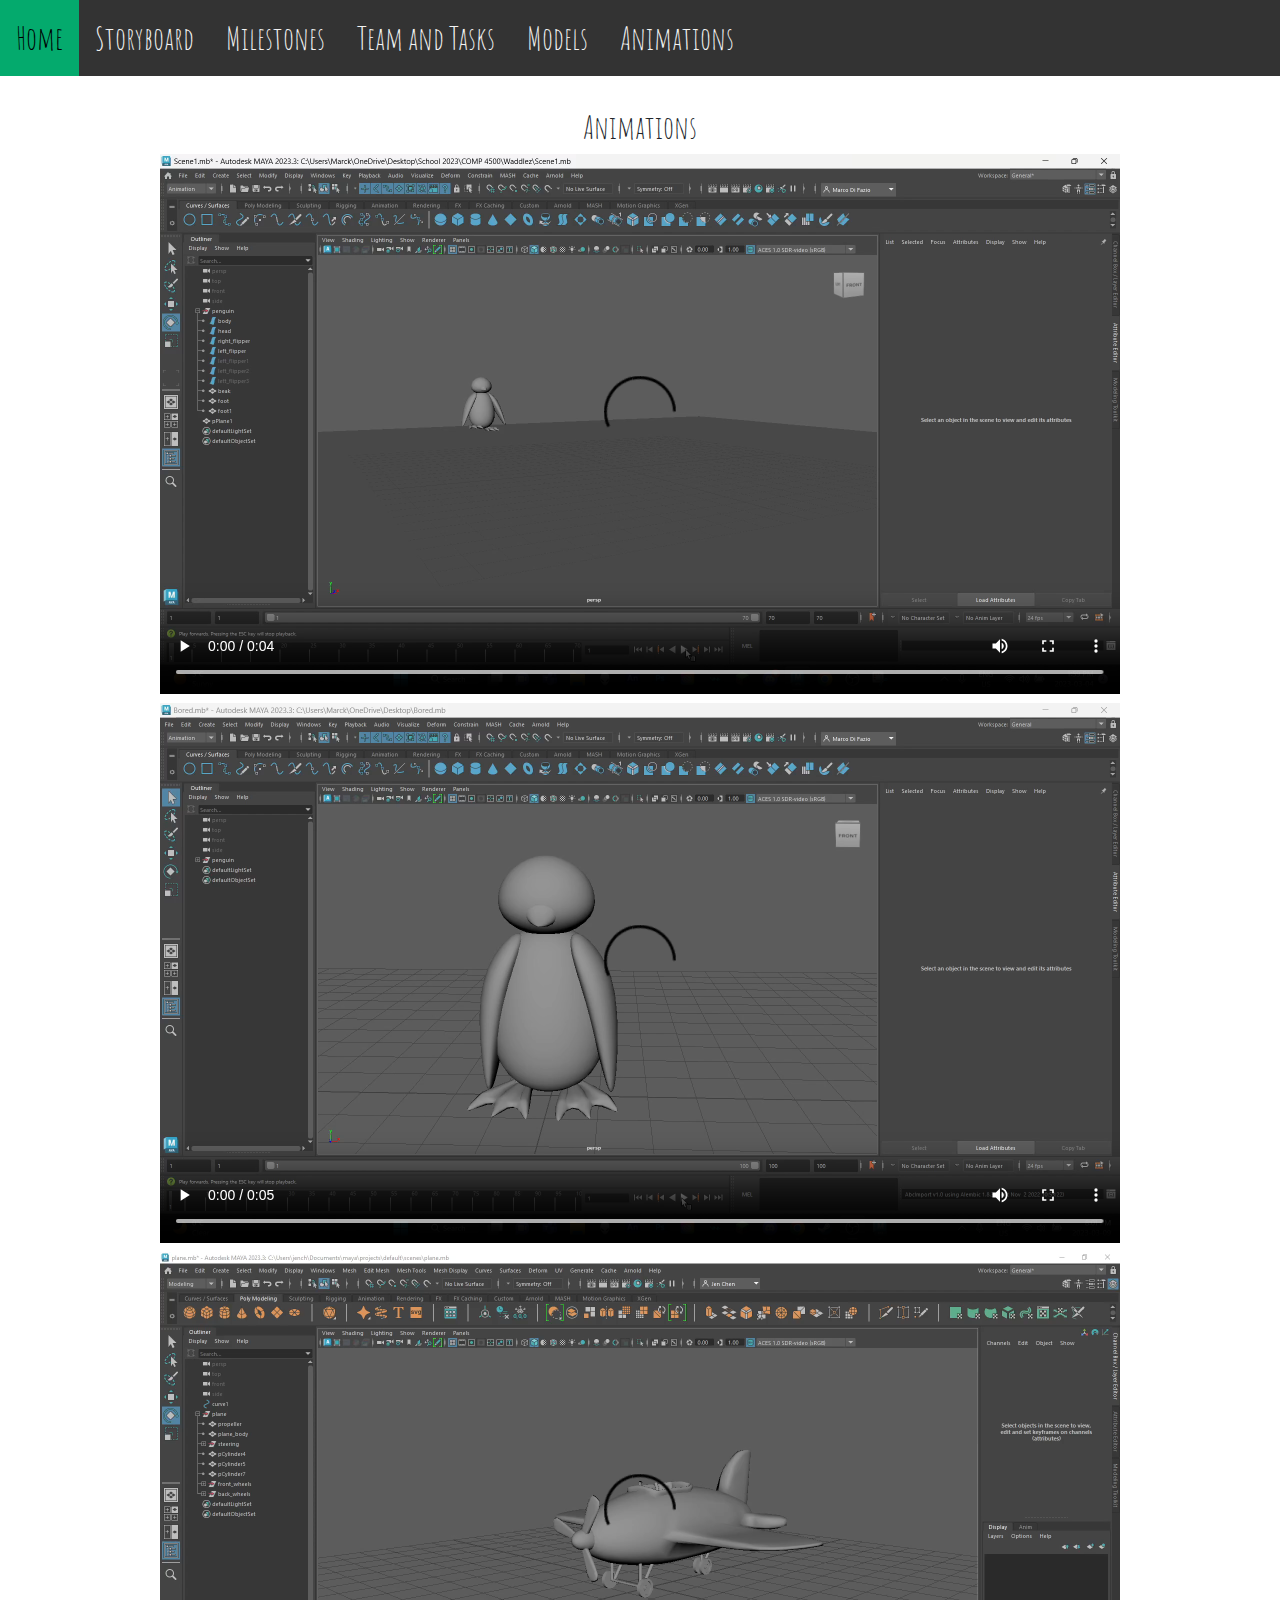
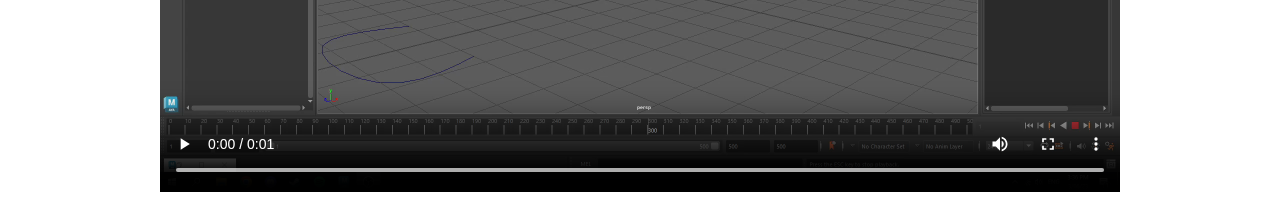
==== animations.html @ 499a3f39 "new animations page added" ====
<!DOCTYPE html>
<html>
  <head>
    <meta charset="UTF-8" />
    <meta
      name="viewport"
      content="width=device-width, initial-scale=1, shrink-to-fit=no"
    />
    <link rel="icon" type="image/x-icon" href="img/favicon/penguin.png" />
    <link
      rel="stylesheet"
      href="https://cdn.jsdelivr.net/npm/bootstrap@4.0.0/dist/css/bootstrap.min.css"
      integrity="sha384-Gn5384xqQ1aoWXA+058RXPxPg6fy4IWvTNh0E263XmFcJlSAwiGgFAW/dAiS6JXm"
      crossorigin="anonymous"
    />
    <link rel="stylesheet" href="styles.css" />
    <link rel="preconnect" href="https://fonts.googleapis.com" />
    <link rel="preconnect" href="https://fonts.gstatic.com" crossorigin />
    <link
      href="https://fonts.googleapis.com/css2?family=Amatic+SC:wght@400;700&family=Source+Code+Pro&display=swap"
      rel="stylesheet"
    />
    <title>Waddlez</title>
  </head>
  <body>
    <div class="topnav">
      <a class="active" href="index.html">Home</a>
      <a href="index.html#section-storyboard">Storyboard</a>
      <a href="index.html#section-milestones">Milestones</a>
      <a href="index.html#section-tasks">Team and Tasks</a>
      <a href="progress.html#section-models">Models</a>
      <a href="animations.html#section-animations">Animations</a>
    </div>

    <section class="section-animations">
      <h2>Animations</h2>
      <div class="animation-container">
        <div class="animation">
          <video controls>
            <source src="img/animations/Waddlez waddles.mkv" type="video/mp4" />
            <!-- <source src="movie.ogg" type="video/ogg"> -->
            Your browser does not support the video tag.
          </video>
        </div>
        <div class="animation">
          <video controls>
            <source src="img/animations/Waddlez dances.mkv" type="video/mp4" />
            <!-- <source src="movie.ogg" type="video/ogg"> -->
            Your browser does not support the video tag.
          </video>
        </div>
        <div class="animation">
          <video controls>
            <source src="img/animations/plane flying.mp4" type="video/mp4" />
            <!-- <source src="movie.ogg" type="video/ogg"> -->
            Your browser does not support the video tag.
          </video>
        </div>
      </div>
    </section>

    <noscript> Please enable JS to view this site. </noscript>
    <!-- <script src="../dist/bundle.js"></script> -->
  </body>
</html>
---- styles.css ----
html {
  scroll-behavior: smooth;
}

body {
  font-family: "Amatic SC", cursive;
  font-size: 1.5rem;
  text-align: center;
}

h2 {
  margin-top: 2rem;
}

p {
  font-size: 1rem;
  font-family: "Source Code Pro", monospace;
}
/* Add a black background color to the top navigation */
.topnav {
  background-color: #333;
  overflow: hidden;
}

/* Style the links inside the navigation bar */
.topnav a {
  float: left;
  color: #f2f2f2;
  text-align: center;
  padding: 14px 16px;
  text-decoration: none;
  font-size: 2rem;
  transition: all 0.3s;
}

/* Change the color of links on hover */
.topnav a:hover {
  background-color: #04aa6d;
  color: black;
}

/* Add a color to the active/current link */
/* .topnav a.active {
  background-color: #04aa6d;
  color: white;
} */

.caption-container {
  margin-top: 2rem;
}

.main-heading,
.sub-heading {
  margin-top: 2rem;
  display: flex;
  align-items: center;
  justify-content: center;
  text-align: center;
}

.main-heading {
  font-size: 4rem;
}

.carousel-container {
  display: flex;
  justify-content: center;
  height: auto;
  width: 50%;
}

.carousel-container img {
  width: 75%;
  /* height: 100%; */
  object-fit: cover;
}

.section-tasks {
  list-style: none;
}

.section-animatic {
  padding: 1rem 10rem;
}

.animatic {
  /* display: flex;
  justify-content: center; */
  /* width: 1000px; */
  border: 4px solid #333;
  border-radius: 10px;
}

.center {
  display: inline-block;
  margin-left: auto;
  margin-right: auto;
  width: 75%;
}
.header {
  text-align: center;
  padding: 32px;
}

.row {
  margin-top: 2rem;
  display: -ms-flexbox; /* IE 10 */
  display: flex;
  -ms-flex-wrap: wrap; /* IE 10 */
  flex-wrap: wrap;
  padding: 0 4px;
}

.section-models {
  margin-top: 2rem;
}

/* Create two equal columns that sits next to each other */
.column {
  -ms-flex: 50%; /* IE 10 */
  flex: 50%;
  padding: 0 4px;
}

.column img {
  margin-top: 8px;
  vertical-align: middle;
  border-radius: 10px;
  flex: 50%;
  -ms-flex: 50%;
}

/* Style the buttons */
.btn {
  border: none;
  outline: none;
  padding: 10px 16px;
  background-color: #f1f1f1;
  cursor: pointer;
  font-size: 18px;
}

.btn:hover {
  background-color: #ddd;
}

.btn.active {
  background-color: #666;
  color: white;
}

@keyframes tonext {
  75% {
    left: 0;
  }
  95% {
    left: 100%;
  }
  98% {
    left: 100%;
  }
  99% {
    left: 0;
  }
}

@keyframes tostart {
  75% {
    left: 0;
  }
  95% {
    left: -300%;
  }
  98% {
    left: -300%;
  }
  99% {
    left: 0;
  }
}

@keyframes snap {
  96% {
    scroll-snap-align: center;
  }
  97% {
    scroll-snap-align: none;
  }
  99% {
    scroll-snap-align: none;
  }
  100% {
    scroll-snap-align: center;
  }
}

/* body {
  max-width: 37.5rem;
  margin: 0 auto;
  padding: 0 1.25rem;
  font-family: "Lato", sans-serif;
} */

* {
  box-sizing: border-box;
  scrollbar-color: transparent transparent; /* thumb and track color */
  scrollbar-width: 0px;
}

*::-webkit-scrollbar {
  width: 0;
}

*::-webkit-scrollbar-track {
  background: transparent;
}

*::-webkit-scrollbar-thumb {
  background: transparent;
  border: none;
}

* {
  -ms-overflow-style: none;
}

ol,
li {
  list-style: none;
  margin: 0;
  padding: 0;
}

.carousel--progress {
  position: relative;
  padding-top: 75%;
  filter: drop-shadow(0 0 10px #0003);
  perspective: 100px;
}

.carousel__viewport {
  position: absolute;
  top: 0;
  right: 0;
  bottom: 0;
  left: 0;
  display: flex;
  overflow-x: scroll;
  counter-reset: item;
  scroll-behavior: smooth;
  scroll-snap-type: x mandatory;
}

.carousel__slide {
  position: relative;
  flex: 0 0 100%;
  /* width: 75%;
  height: auto; */
  background-color: #f99;
  counter-increment: item;
}

.carousel__slide:nth-child(even) {
  background-color: #99f;
}

.carousel__slide:before {
  content: counter(item);
  position: absolute;
  top: 50%;
  left: 50%;
  transform: translate3d(-50%, -40%, 70px);
  color: #fff;
  font-size: 2em;
}

.carousel__snapper {
  position: absolute;
  top: 0;
  left: 0;
  width: 100%;
  height: 100%;
  scroll-snap-align: center;
}

@media (hover: hover) {
  .carousel__snapper {
    animation-name: tonext, snap;
    animation-timing-function: ease;
    animation-duration: 4s;
    animation-iteration-count: infinite;
  }

  .carousel__slide:last-child .carousel__snapper {
    animation-name: tostart, snap;
  }
}

@media (prefers-reduced-motion: reduce) {
  .carousel__snapper {
    animation-name: none;
  }
}

.carousel:hover .carousel__snapper,
.carousel:focus-within .carousel__snapper {
  animation-name: none;
}

.carousel__navigation {
  position: absolute;
  right: 0;
  bottom: 0;
  left: 0;
  text-align: center;
}

.carousel__navigation-list,
.carousel__navigation-item {
  display: inline-block;
}

.carousel__navigation-button {
  display: inline-block;
  width: 1.5rem;
  height: 1.5rem;
  background-color: #333;
  background-clip: content-box;
  border: 0.25rem solid transparent;
  border-radius: 50%;
  font-size: 0;
  transition: transform 0.1s;
}

.carousel::before,
.carousel::after,
.carousel__prev,
.carousel__next {
  position: absolute;
  top: 0;
  margin-top: 37.5%;
  width: 4rem;
  height: 4rem;
  transform: translateY(-50%);
  border-radius: 50%;
  font-size: 0;
  outline: 0;
}

.carousel::before,
.carousel__prev {
  left: -1rem;
}

.carousel::after,
.carousel__next {
  right: -1rem;
}

.carousel::before,
.carousel::after {
  content: "";
  z-index: 1;
  background-color: #333;
  background-size: 1.5rem 1.5rem;
  background-repeat: no-repeat;
  background-position: center center;
  color: #fff;
  font-size: 2.5rem;
  line-height: 4rem;
  text-align: center;
  pointer-events: none;
}

.carousel::before {
  background-image: url("data:image/svg+xml,%3Csvg viewBox='0 0 100 100' xmlns='http://www.w3.org/2000/svg'%3E%3Cpolygon points='0,50 80,100 80,0' fill='%23fff'/%3E%3C/svg%3E");
}

.carousel::after {
  background-image: url("data:image/svg+xml,%3Csvg viewBox='0 0 100 100' xmlns='http://www.w3.org/2000/svg'%3E%3Cpolygon points='100,50 20,100 20,0' fill='%23fff'/%3E%3C/svg%3E");
}

.animation-container {
  display: flex;
  justify-content: center;
  flex-wrap: wrap;
  /* align-items: center; */
}

.animation-container video {
  width: 75%;
}
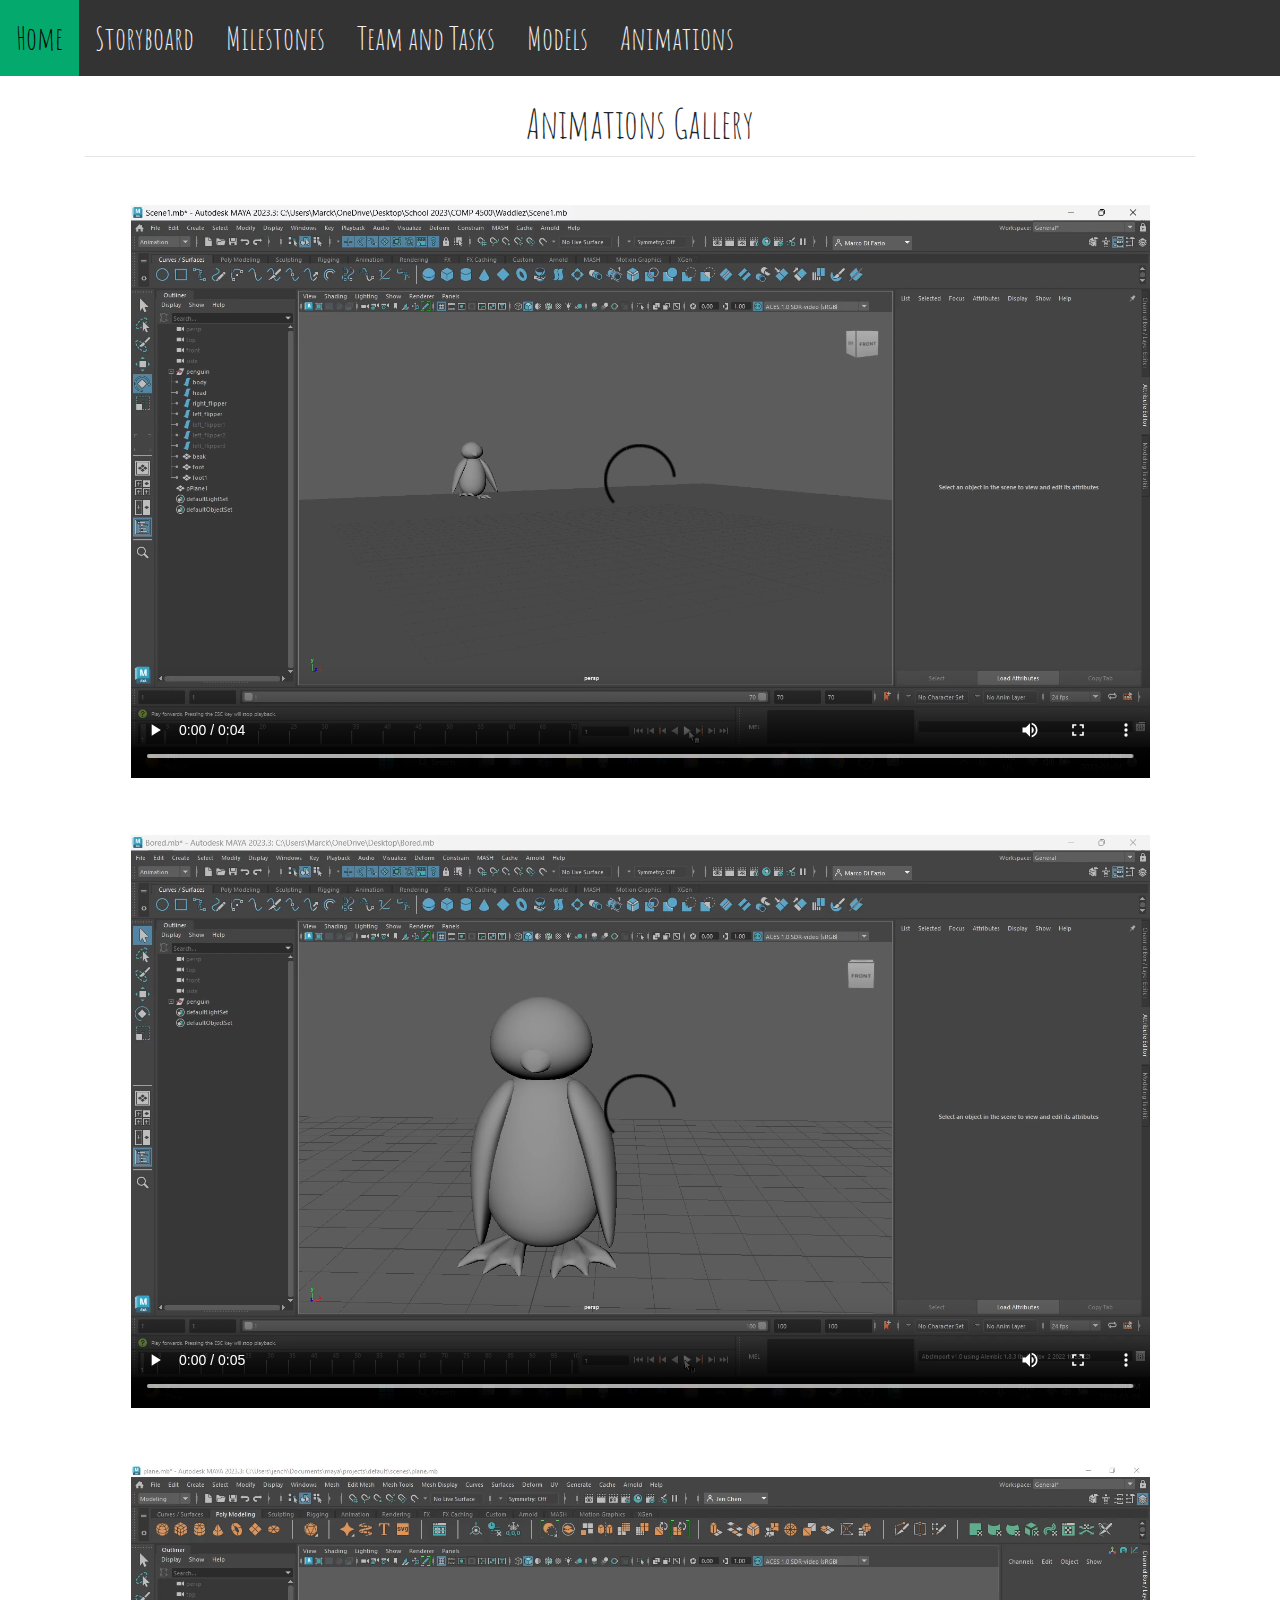
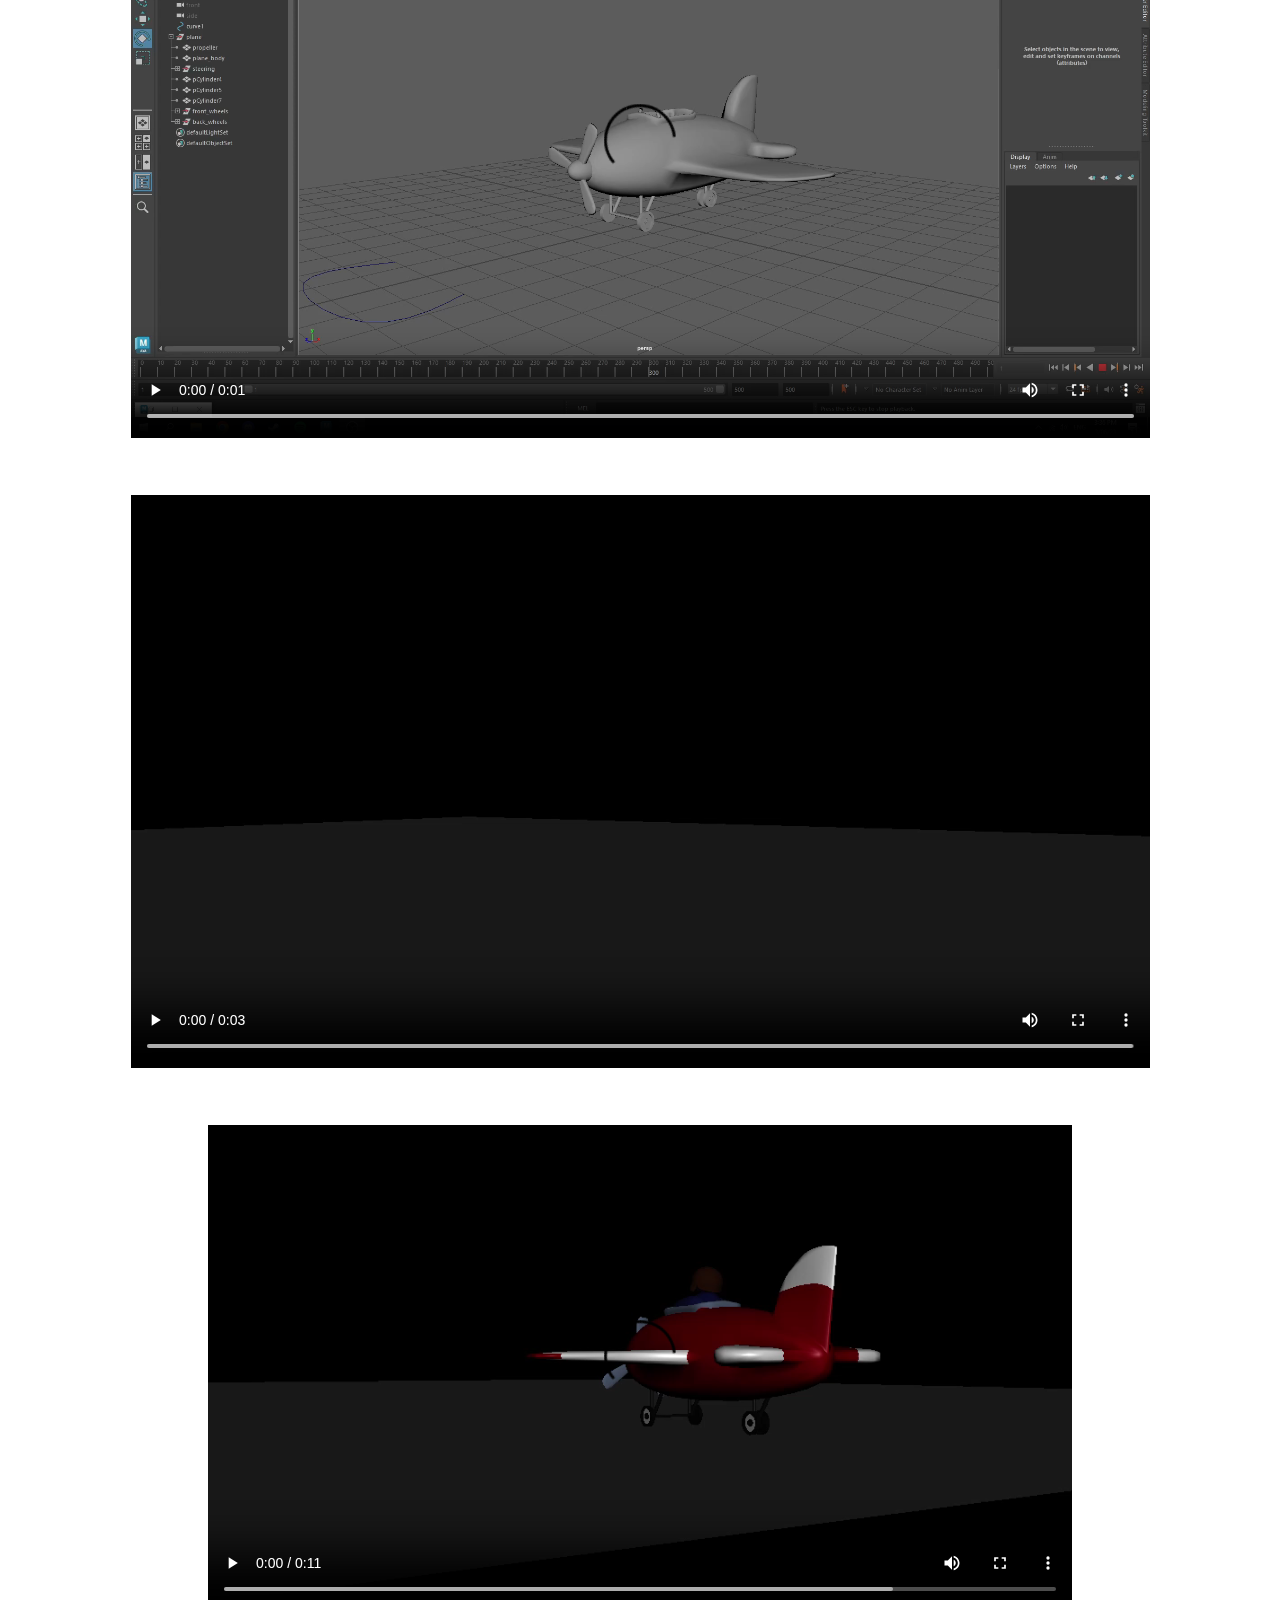
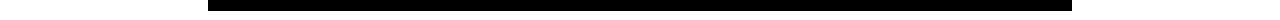
==== commit c0333bcf: "updated models and textures" ====
--- a/animations.html
+++ b/animations.html
@@ -33,28 +33,58 @@
     </div>
 
     <section class="section-animations">
-      <h2>Animations</h2>
-      <div class="animation-container">
-        <div class="animation">
-          <video controls>
-            <source src="img/animations/Waddlez waddles.mkv" type="video/mp4" />
-            <!-- <source src="movie.ogg" type="video/ogg"> -->
-            Your browser does not support the video tag.
-          </video>
-        </div>
-        <div class="animation">
-          <video controls>
-            <source src="img/animations/Waddlez dances.mkv" type="video/mp4" />
-            <!-- <source src="movie.ogg" type="video/ogg"> -->
-            Your browser does not support the video tag.
-          </video>
-        </div>
-        <div class="animation">
-          <video controls>
-            <source src="img/animations/plane flying.mp4" type="video/mp4" />
-            <!-- <source src="movie.ogg" type="video/ogg"> -->
-            Your browser does not support the video tag.
-          </video>
+      <div class="container">
+        <h1 class="fw-light text-center text-lg-start mt-4 mb-0">
+          Animations Gallery
+        </h1>
+        <hr class="mt-2 mb-5" />
+        <div class="row text-center text-lg-start">
+          <div class="animation-container">
+            <div class="animation">
+              <video controls>
+                <source
+                  src="img/animations/Waddlez waddles.mkv"
+                  type="video/mp4"
+                />
+                <!-- <source src="movie.ogg" type="video/ogg"> -->
+                Your browser does not support the video tag.
+              </video>
+            </div>
+            <div class="animation">
+              <video controls>
+                <source
+                  src="img/animations/Waddlez dances.mkv"
+                  type="video/mp4"
+                />
+                <!-- <source src="movie.ogg" type="video/ogg"> -->
+                Your browser does not support the video tag.
+              </video>
+            </div>
+            <div class="animation">
+              <video controls>
+                <source
+                  src="img/animations/plane flying.mp4"
+                  type="video/mp4"
+                />
+                <!-- <source src="movie.ogg" type="video/ogg"> -->
+                Your browser does not support the video tag.
+              </video>
+            </div>
+            <div class="animation">
+              <video controls>
+                <source src="img/animations/SceneOne.mp4" type="video/mp4" />
+                <!-- <source src="movie.ogg" type="video/ogg"> -->
+                Your browser does not support the video tag.
+              </video>
+            </div>
+            <div class="animation">
+              <video controls>
+                <source src="img/animations/Finale.mp4" type="video/mp4" />
+                <!-- <source src="movie.ogg" type="video/ogg"> -->
+                Your browser does not support the video tag.
+              </video>
+            </div>
+          </div>
         </div>
       </div>
     </section>
--- a/styles.css
+++ b/styles.css
@@ -384,9 +384,10 @@
   display: flex;
   justify-content: center;
   flex-wrap: wrap;
+  gap: 3rem;
   /* align-items: center; */
 }
 
 .animation-container video {
-  width: 75%;
-}
+  width: 90%;
+}
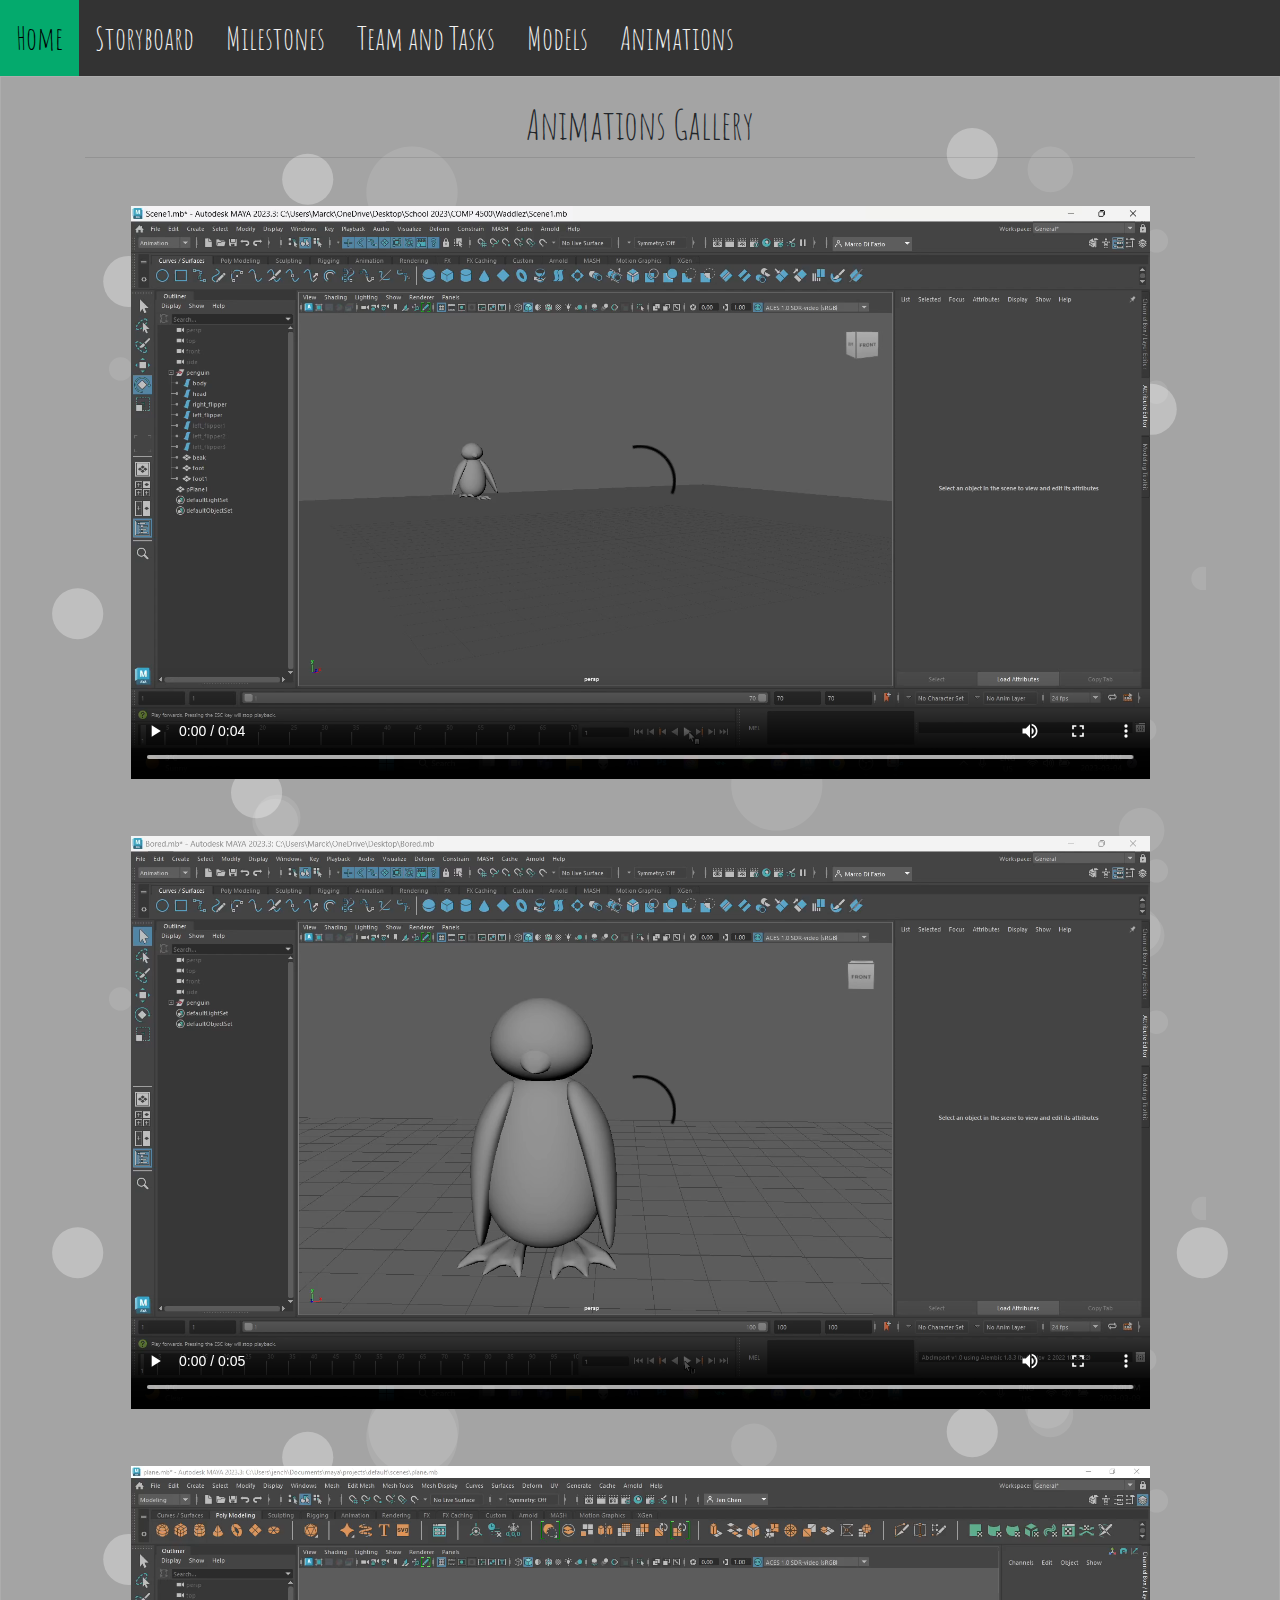
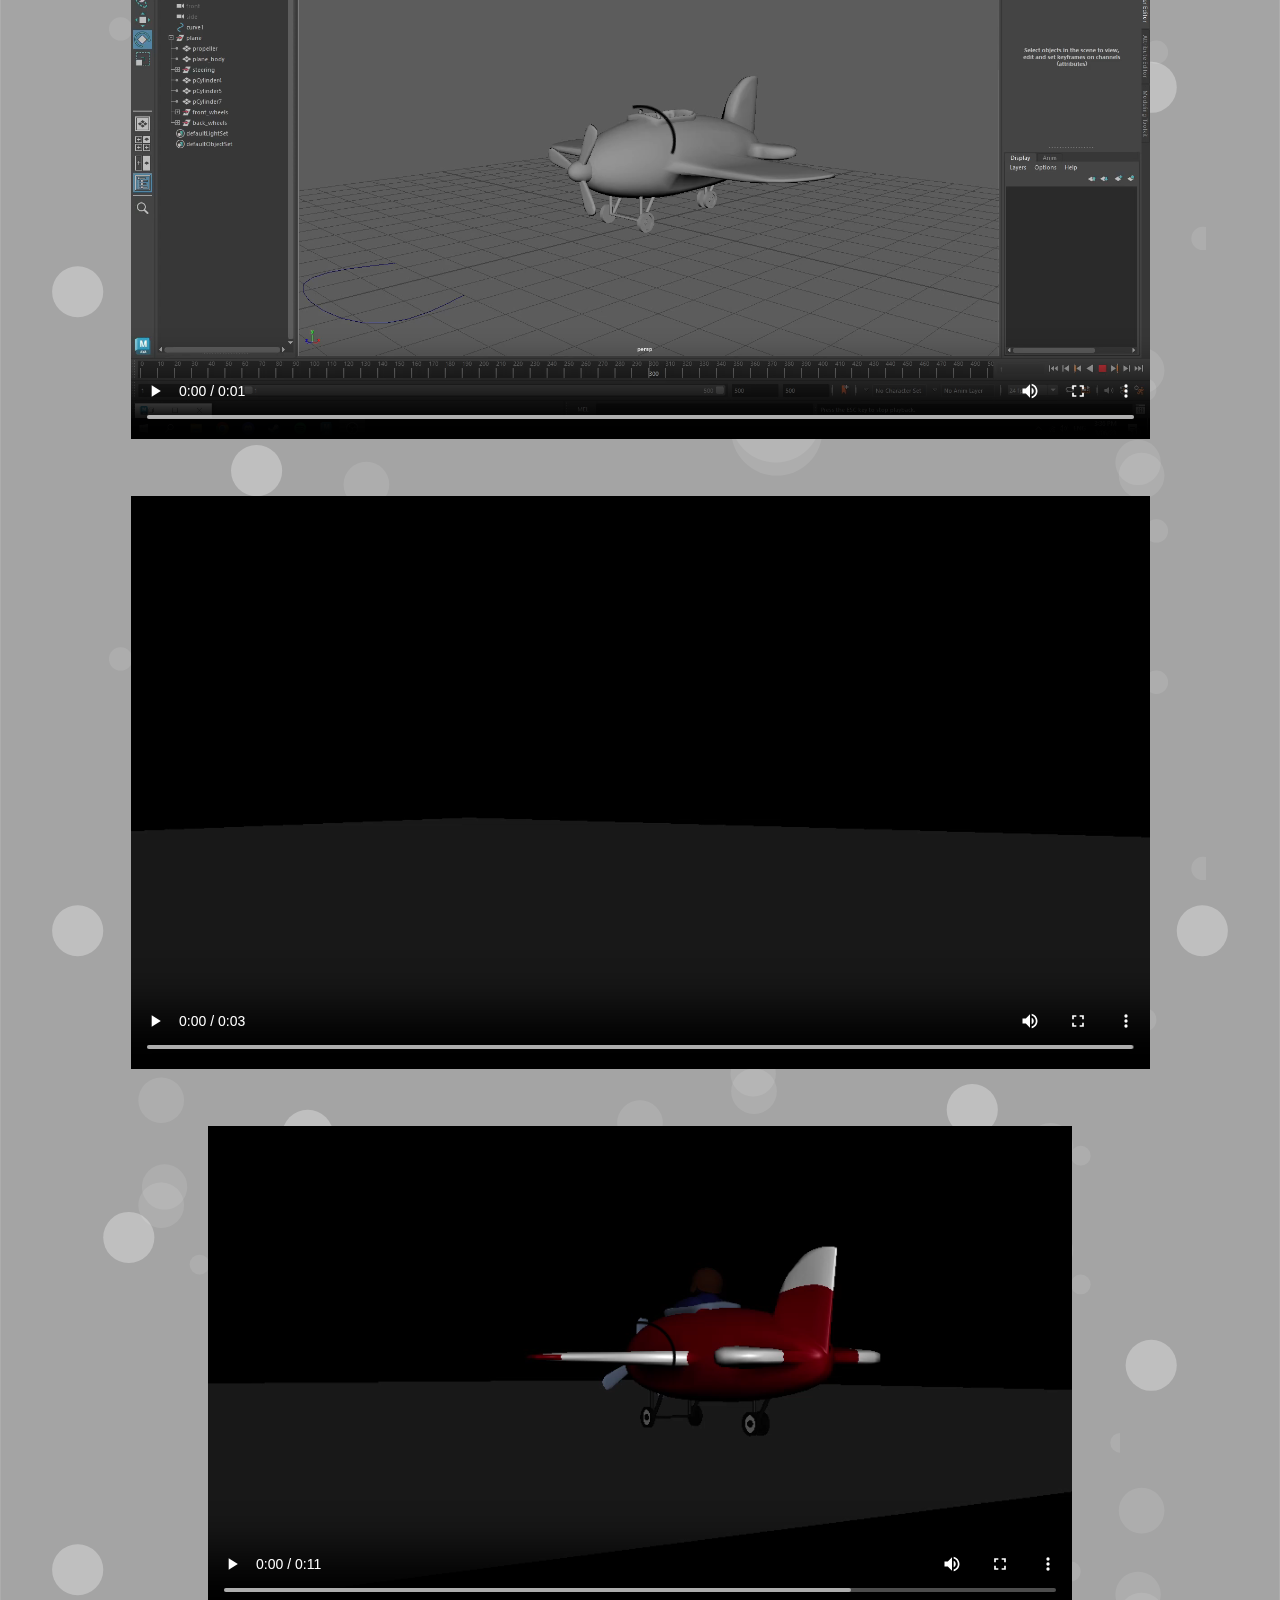
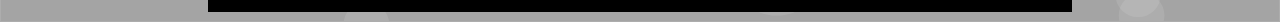
==== commit 904c5936: "updated background" ====
--- a/animations.html
+++ b/animations.html
@@ -31,63 +31,64 @@
       <a href="progress.html#section-models">Models</a>
       <a href="animations.html#section-animations">Animations</a>
     </div>
-
-    <section class="section-animations">
-      <div class="container">
-        <h1 class="fw-light text-center text-lg-start mt-4 mb-0">
-          Animations Gallery
-        </h1>
-        <hr class="mt-2 mb-5" />
-        <div class="row text-center text-lg-start">
-          <div class="animation-container">
-            <div class="animation">
-              <video controls>
-                <source
-                  src="img/animations/Waddlez waddles.mkv"
-                  type="video/mp4"
-                />
-                <!-- <source src="movie.ogg" type="video/ogg"> -->
-                Your browser does not support the video tag.
-              </video>
-            </div>
-            <div class="animation">
-              <video controls>
-                <source
-                  src="img/animations/Waddlez dances.mkv"
-                  type="video/mp4"
-                />
-                <!-- <source src="movie.ogg" type="video/ogg"> -->
-                Your browser does not support the video tag.
-              </video>
-            </div>
-            <div class="animation">
-              <video controls>
-                <source
-                  src="img/animations/plane flying.mp4"
-                  type="video/mp4"
-                />
-                <!-- <source src="movie.ogg" type="video/ogg"> -->
-                Your browser does not support the video tag.
-              </video>
-            </div>
-            <div class="animation">
-              <video controls>
-                <source src="img/animations/SceneOne.mp4" type="video/mp4" />
-                <!-- <source src="movie.ogg" type="video/ogg"> -->
-                Your browser does not support the video tag.
-              </video>
-            </div>
-            <div class="animation">
-              <video controls>
-                <source src="img/animations/Finale.mp4" type="video/mp4" />
-                <!-- <source src="movie.ogg" type="video/ogg"> -->
-                Your browser does not support the video tag.
-              </video>
+    <div class="snow">
+      <section class="section-animations">
+        <div class="container">
+          <h1 class="fw-light text-center text-lg-start mt-4 mb-0">
+            Animations Gallery
+          </h1>
+          <hr class="mt-2 mb-5" />
+          <div class="row text-center text-lg-start">
+            <div class="animation-container">
+              <div class="animation">
+                <video controls>
+                  <source
+                    src="img/animations/Waddlez waddles.mkv"
+                    type="video/mp4"
+                  />
+                  <!-- <source src="movie.ogg" type="video/ogg"> -->
+                  Your browser does not support the video tag.
+                </video>
+              </div>
+              <div class="animation">
+                <video controls>
+                  <source
+                    src="img/animations/Waddlez dances.mkv"
+                    type="video/mp4"
+                  />
+                  <!-- <source src="movie.ogg" type="video/ogg"> -->
+                  Your browser does not support the video tag.
+                </video>
+              </div>
+              <div class="animation">
+                <video controls>
+                  <source
+                    src="img/animations/plane flying.mp4"
+                    type="video/mp4"
+                  />
+                  <!-- <source src="movie.ogg" type="video/ogg"> -->
+                  Your browser does not support the video tag.
+                </video>
+              </div>
+              <div class="animation">
+                <video controls>
+                  <source src="img/animations/SceneOne.mp4" type="video/mp4" />
+                  <!-- <source src="movie.ogg" type="video/ogg"> -->
+                  Your browser does not support the video tag.
+                </video>
+              </div>
+              <div class="animation">
+                <video controls>
+                  <source src="img/animations/Finale.mp4" type="video/mp4" />
+                  <!-- <source src="movie.ogg" type="video/ogg"> -->
+                  Your browser does not support the video tag.
+                </video>
+              </div>
             </div>
           </div>
         </div>
-      </div>
-    </section>
+      </section>
+    </div>
 
     <noscript> Please enable JS to view this site. </noscript>
     <!-- <script src="../dist/bundle.js"></script> -->
--- a/styles.css
+++ b/styles.css
@@ -6,10 +6,11 @@
   font-family: "Amatic SC", cursive;
   font-size: 1.5rem;
   text-align: center;
+  background-color: rgb(164, 164, 164);
 }
 
 h2 {
-  margin-top: 2rem;
+  padding-top: 2rem;
 }
 
 p {
@@ -51,7 +52,7 @@
 
 .main-heading,
 .sub-heading {
-  margin-top: 2rem;
+  padding-top: 2rem;
   display: flex;
   align-items: center;
   justify-content: center;
@@ -112,7 +113,7 @@
 }
 
 .section-models {
-  margin-top: 2rem;
+  padding-top: 2rem;
 }
 
 /* Create two equal columns that sits next to each other */
@@ -193,13 +194,6 @@
     scroll-snap-align: center;
   }
 }
-
-/* body {
-  max-width: 37.5rem;
-  margin: 0 auto;
-  padding: 0 1.25rem;
-  font-family: "Lato", sans-serif;
-} */
 
 * {
   box-sizing: border-box;
@@ -391,3 +385,29 @@
 .animation-container video {
   width: 90%;
 }
+
+.snow {
+  /* width: 500px;
+  height: 100px; */
+  border: 1px solid rgba(255, 255, 255, 0.1);
+  background-image: url("data:image/svg+xml,%3Csvg version='1.1' xmlns='http://www.w3.org/2000/svg' xmlns:xlink='http://www.w3.org/1999/xlink' x='0px' y='0px' viewBox='0 0 50 50' style='enable-background:new 0 0 50 50%3B' xml:space='preserve'%3E%3Cstyle type='text/css'%3E.st1%7Bopacity:0.3%3Bfill:%23FFFFFF%3B%7D.st3%7Bopacity:0.1%3Bfill:%23FFFFFF%3B%7D%3C/style%3E%3Ccircle class='st1' cx='5' cy='8' r='1'/%3E%3Ccircle class='st1' cx='38' cy='3' r='1'/%3E%3Ccircle class='st1' cx='12' cy='4' r='1'/%3E%3Ccircle class='st1' cx='16' cy='16' r='1'/%3E%3Ccircle class='st1' cx='47' cy='46' r='1'/%3E%3Ccircle class='st1' cx='32' cy='10' r='1'/%3E%3Ccircle class='st1' cx='3' cy='46' r='1'/%3E%3Ccircle class='st1' cx='45' cy='13' r='1'/%3E%3Ccircle class='st1' cx='10' cy='28' r='1'/%3E%3Ccircle class='st1' cx='22' cy='35' r='1'/%3E%3Ccircle class='st1' cx='3' cy='21' r='1'/%3E%3Ccircle class='st1' cx='26' cy='20' r='1'/%3E%3Ccircle class='st1' cx='30' cy='45' r='1'/%3E%3Ccircle class='st1' cx='15' cy='45' r='1'/%3E%3Ccircle class='st1' cx='34' cy='36' r='1'/%3E%3Ccircle class='st1' cx='41' cy='32' r='1'/%3E%3C/svg%3E");
+  background-position: 0px 0px;
+  animation: animatedBackground 10s linear infinite;
+}
+
+.snow div {
+  /* width: 100%;
+  height: 100%; */
+  background-image: url("data:image/svg+xml,%3Csvg version='1.1' xmlns='http://www.w3.org/2000/svg' xmlns:xlink='http://www.w3.org/1999/xlink' x='0px' y='0px' viewBox='0 0 50 50' style='enable-background:new 0 0 50 50%3B' xml:space='preserve'%3E%3Cstyle type='text/css'%3E.st1%7Bopacity:0.7%3Bfill:%23FFFFFF%3B%7D.st3%7Bopacity:0.1%3Bfill:%23FFFFFF%3B%7D%3C/style%3E%3Ccircle class='st3' cx='4' cy='14' r='1'/%3E%3Ccircle class='st3' cx='43' cy='3' r='1'/%3E%3Ccircle class='st3' cx='31' cy='30' r='2'/%3E%3Ccircle class='st3' cx='19' cy='23' r='1'/%3E%3Ccircle class='st3' cx='37' cy='22' r='1'/%3E%3Ccircle class='st3' cx='43' cy='16' r='1'/%3E%3Ccircle class='st3' cx='8' cy='45' r='1'/%3E%3Ccircle class='st3' cx='29' cy='39' r='1'/%3E%3Ccircle class='st3' cx='13' cy='37' r='1'/%3E%3Ccircle class='st3' cx='47' cy='32' r='1'/%3E%3Ccircle class='st3' cx='15' cy='4' r='2'/%3E%3Ccircle class='st3' cx='9' cy='27' r='1'/%3E%3Ccircle class='st3' cx='30' cy='9' r='1'/%3E%3Ccircle class='st3' cx='25' cy='15' r='1'/%3E%3Ccircle class='st3' cx='21' cy='45' r='2'/%3E%3Ccircle class='st3' cx='42' cy='45' r='1'/%3E%3C/svg%3E");
+  background-position: 0px 0px;
+  animation: animatedBackground 15s linear infinite;
+}
+
+@keyframes animatedBackground {
+  0% {
+    background-position: 0 0;
+  }
+  100% {
+    background-position: 0px 300px;
+  }
+}
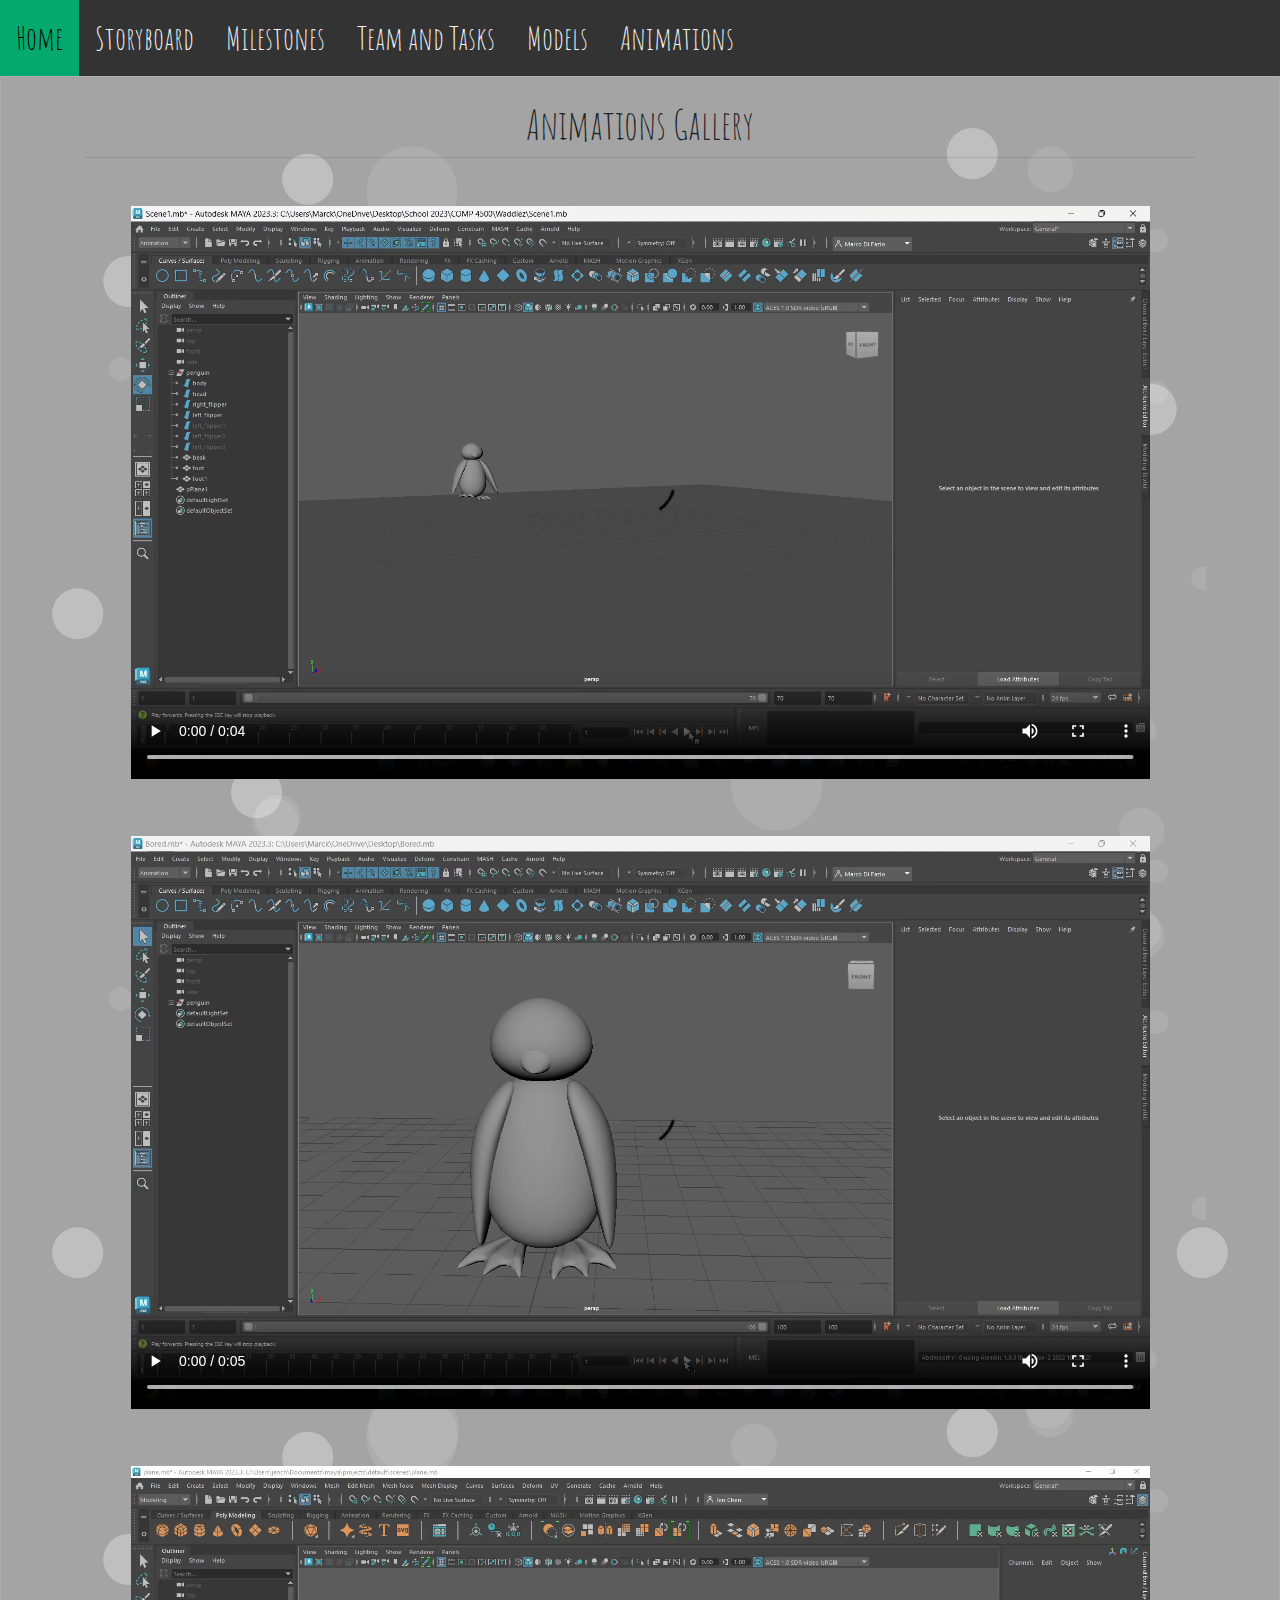
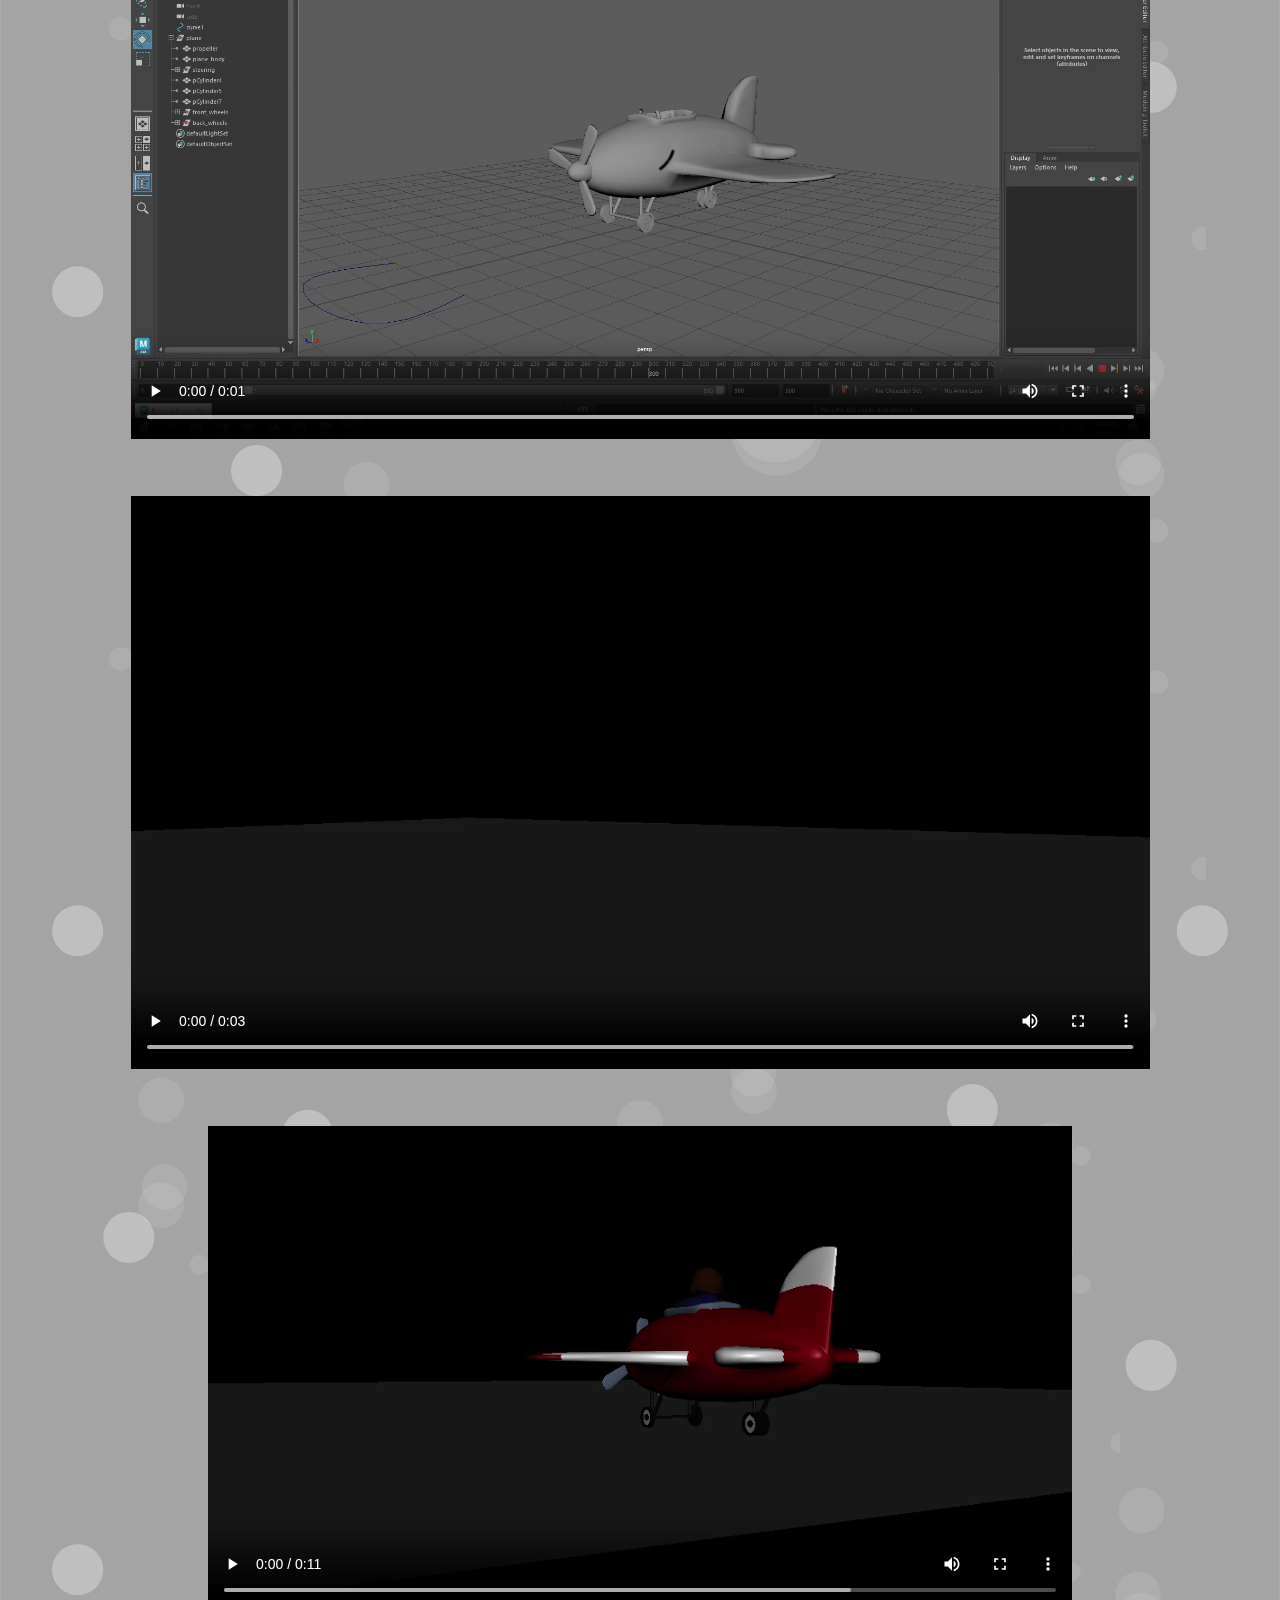
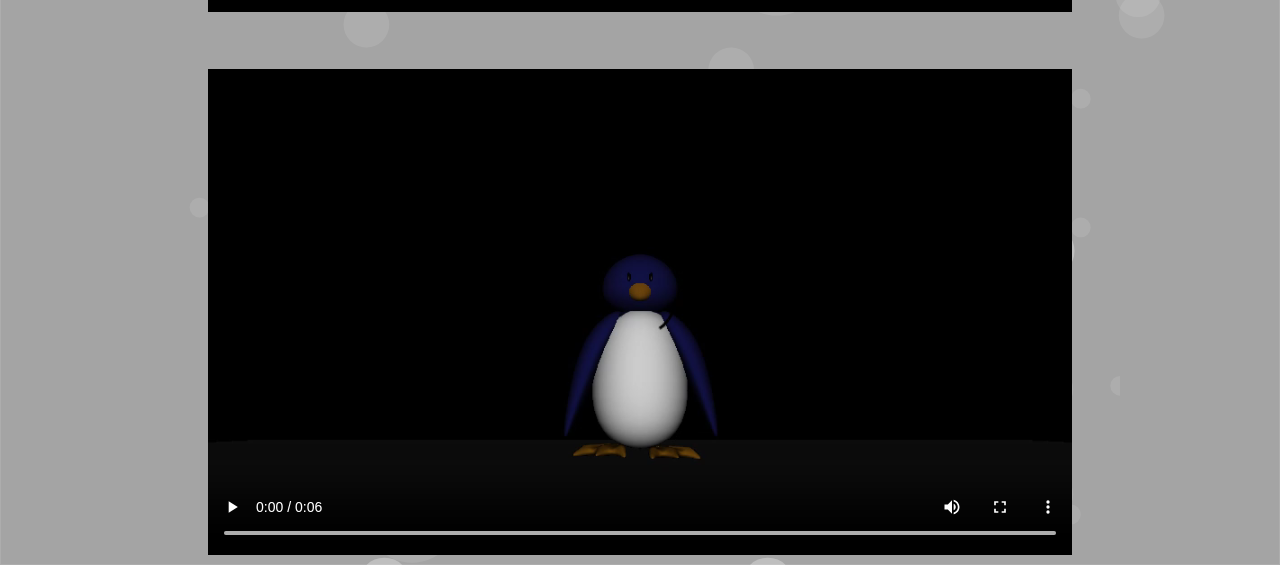
==== commit 2d90b0f0: "added animation" ====
--- a/animations.html
+++ b/animations.html
@@ -84,6 +84,13 @@
                   Your browser does not support the video tag.
                 </video>
               </div>
+              <div class="animation">
+                <video controls>
+                  <source src="img/animations/SitAndCry.mp4" type="video/mp4" />
+                  <!-- <source src="movie.ogg" type="video/ogg"> -->
+                  Your browser does not support the video tag.
+                </video>
+              </div>
             </div>
           </div>
         </div>
--- a/styles.css
+++ b/styles.css
@@ -48,6 +48,7 @@
 
 .caption-container {
   margin-top: 2rem;
+  padding-bottom: 2rem;
 }
 
 .main-heading,
@@ -223,13 +224,6 @@
   list-style: none;
   margin: 0;
   padding: 0;
-}
-
-.carousel--progress {
-  position: relative;
-  padding-top: 75%;
-  filter: drop-shadow(0 0 10px #0003);
-  perspective: 100px;
 }
 
 .carousel__viewport {
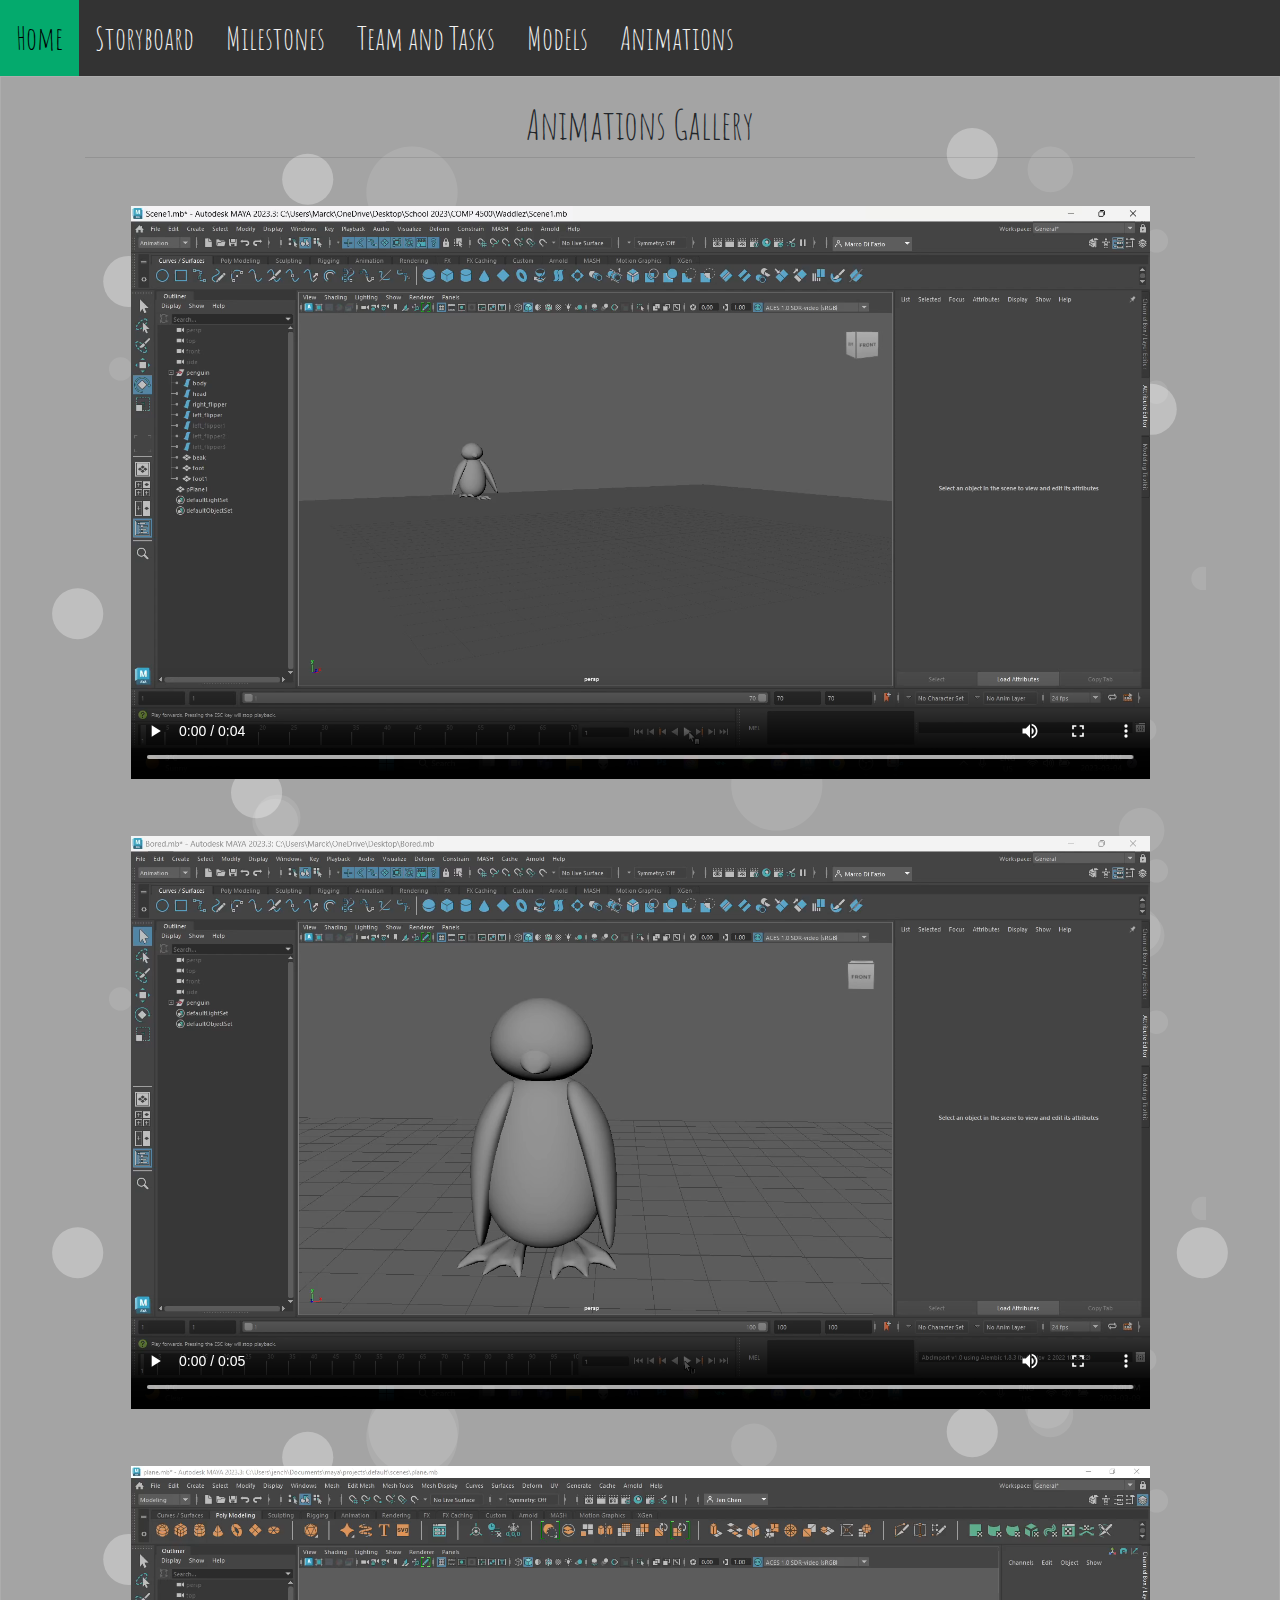
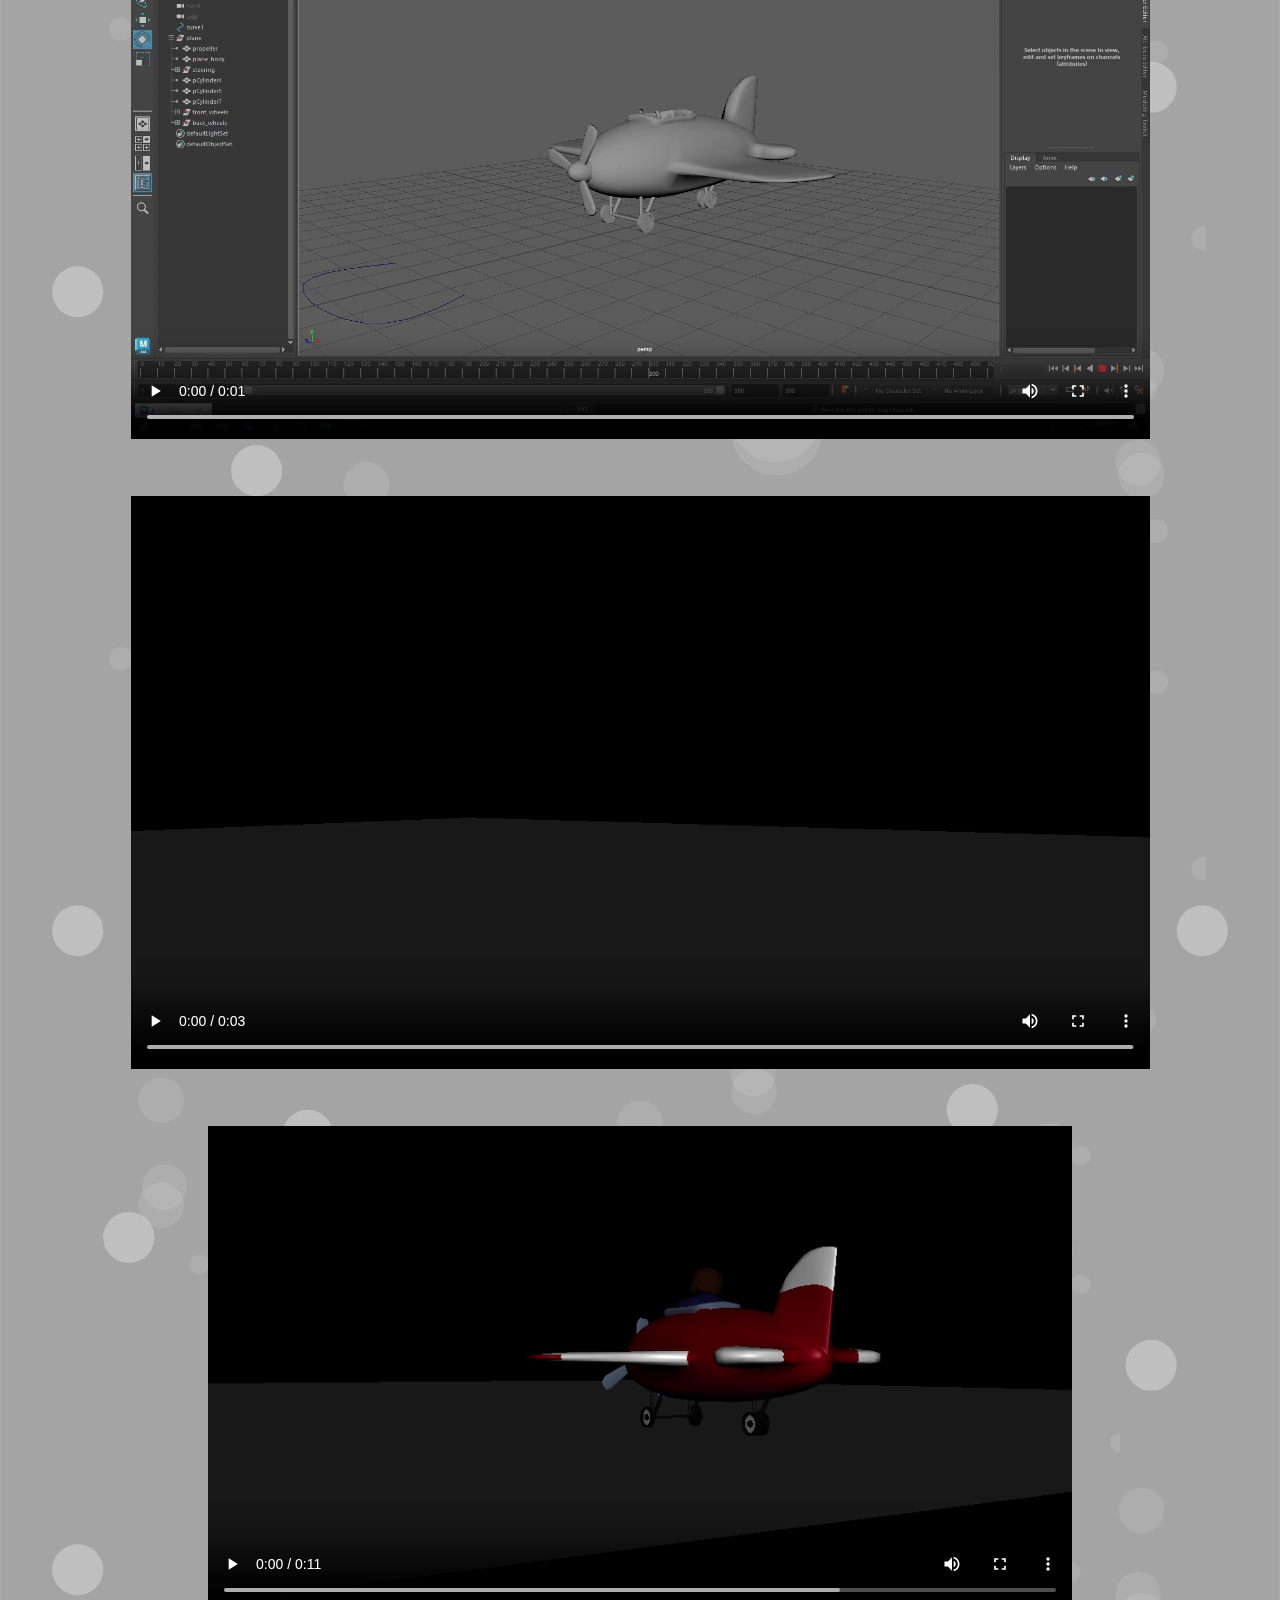
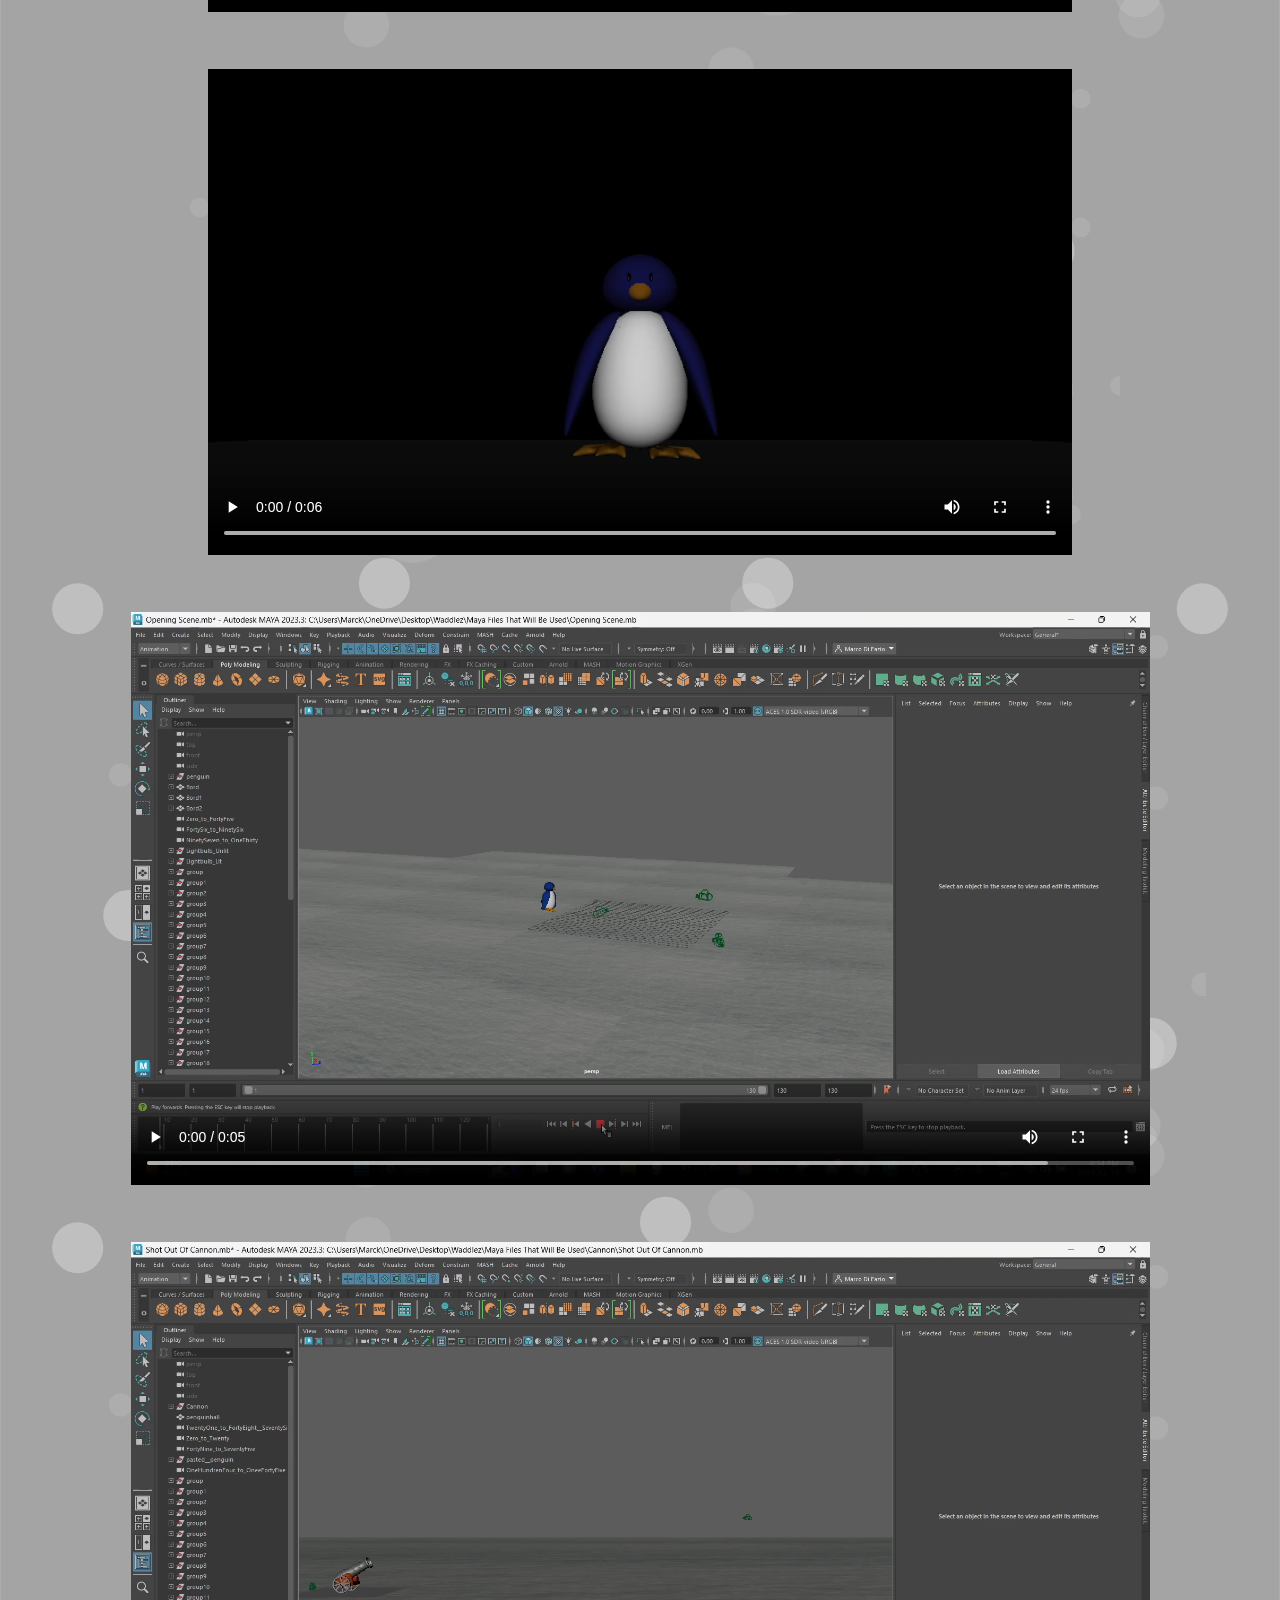
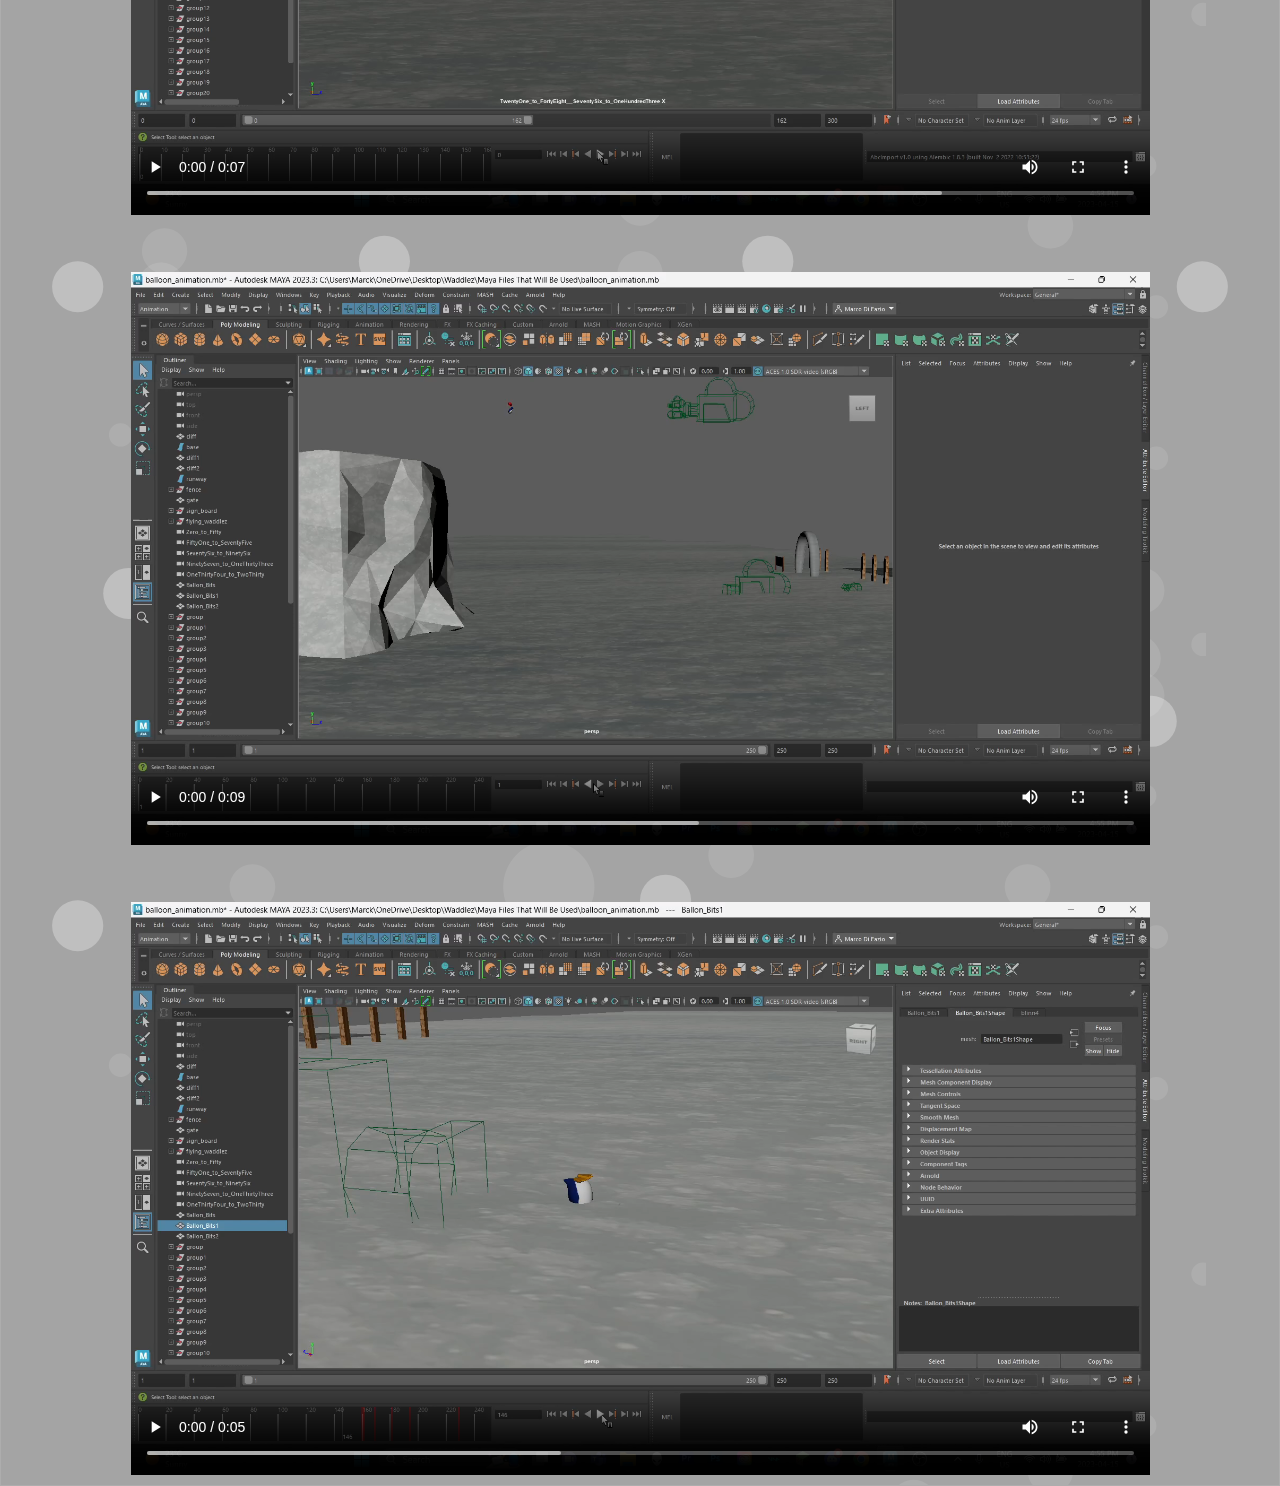
==== commit 7050a994: "final dev blog" ====
--- a/animations.html
+++ b/animations.html
@@ -91,6 +91,43 @@
                   Your browser does not support the video tag.
                 </video>
               </div>
+              <div class="animation">
+                <video controls>
+                  <source src="img/animations/idea.mkv" type="video/mp4" />
+                  <!-- <source src="movie.ogg" type="video/ogg"> -->
+                  Your browser does not support the video tag.
+                </video>
+              </div>
+              <div class="animation">
+                <video controls>
+                  <source
+                    src="img/animations/cannonball.mkv"
+                    type="video/mp4"
+                  />
+                  <!-- <source src="movie.ogg" type="video/ogg"> -->
+                  Your browser does not support the video tag.
+                </video>
+              </div>
+              <div class="animation">
+                <video controls>
+                  <source
+                    src="img/animations/balloon pop.mkv"
+                    type="video/mp4"
+                  />
+                  <!-- <source src="movie.ogg" type="video/ogg"> -->
+                  Your browser does not support the video tag.
+                </video>
+              </div>
+              <div class="animation">
+                <video controls>
+                  <source
+                    src="img/animations/balloon strips.mkv"
+                    type="video/mp4"
+                  />
+                  <!-- <source src="movie.ogg" type="video/ogg"> -->
+                  Your browser does not support the video tag.
+                </video>
+              </div>
             </div>
           </div>
         </div>
